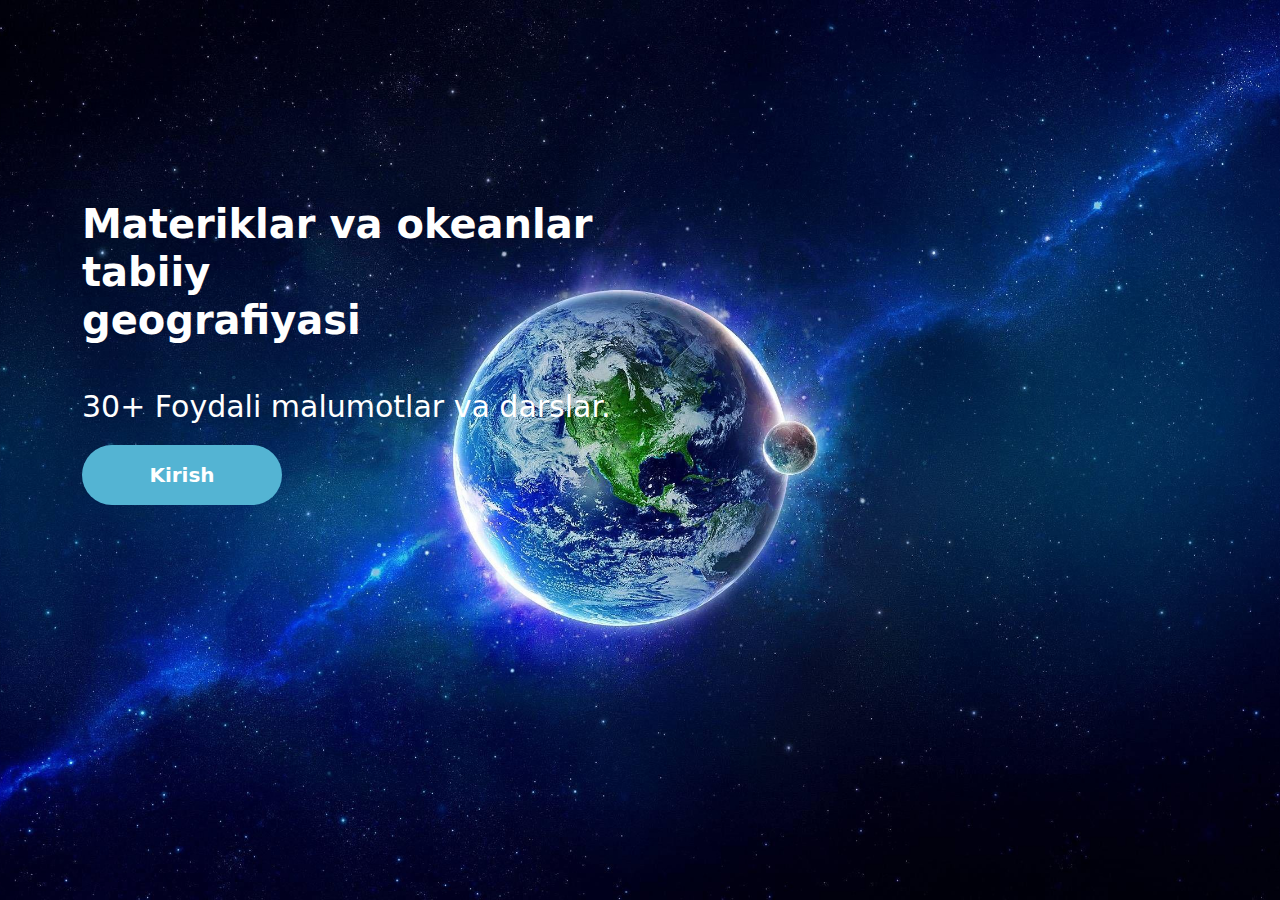
==== main.html @ b9d21cc7 "first commit" ====
<!-- <!DOCTYPE html>
<html lang="en">
<head>
    <meta charset="UTF-8">
    <meta name="viewport" content="width=device-width, initial-scale=1.0">
    <title>Geo App</title>
    <style>
        html , body{
            height: 100%;
        }
        *{
            padding: 0;
            margin: 0;
            box-sizing: border-box;
        }
        ::-webkit-scrollbar{
            width: 0px !important;
        }
    </style>
</head>
<body>
    <iframe src="https://6547eaa010f7c906611f0c7f--stalwart-seahorse-f23856.netlify.app/" title="Geo App" style="width: 100%;border: none;outline: none;height: 100vh;"></iframe>
</body>
</html> -->

<!DOCTYPE html>
<html lang="en">
<head>
    <meta charset="UTF-8">
    <meta name="viewport" content="width=device-width, initial-scale=1.0">
    <title>Geo App</title>
    <link rel="stylesheet" href="https://cdn.jsdelivr.net/npm/bootstrap@5.3.2/dist/css/bootstrap.min.css">
    <style>
        body{
            height: 100vh;
            background-image: url('./126463.jpg');
            background-size: cover;
            background-position: center;
            background-repeat: no-repeat;
        }
        h1{
            color: rgb(255, 255, 255);
            font-size: 40px;
            font-weight: 700;
            margin-top: 200px;
        }
        p{
            color: rgb(255, 255, 255);
            font-size: 30px;
            margin-top: 40px;
            font-weight: 500;
        }
        .btn-sign{
            border: none;
            outline: none;
            height: 60px;
            width: 200px;
            border-radius: 30px;
            background-color: #54b4d3;
        }
        a{
            font-weight: 900 !important;
            text-decoration: none;
            color: #fff!important;
            font-size: 20px!important;
        }
    </style>
</head>
<body>
    <div class="app_header">
        <div class="container">
            <div class="row">
                <div class="col-6">
                    <h1>
                        Materiklar va okeanlar tabiiy <br>
                        geografiyasi
                    </h1>

                    <p>
                        30+ Foydali malumotlar va darslar.
                    </p>

                    <button class="btn-sign">
                        <a href="./aap.html">
                            Kirish
                        </a>
                    </button>
                </div>
            </div>
        </div>
    </div>
</body>
</html>
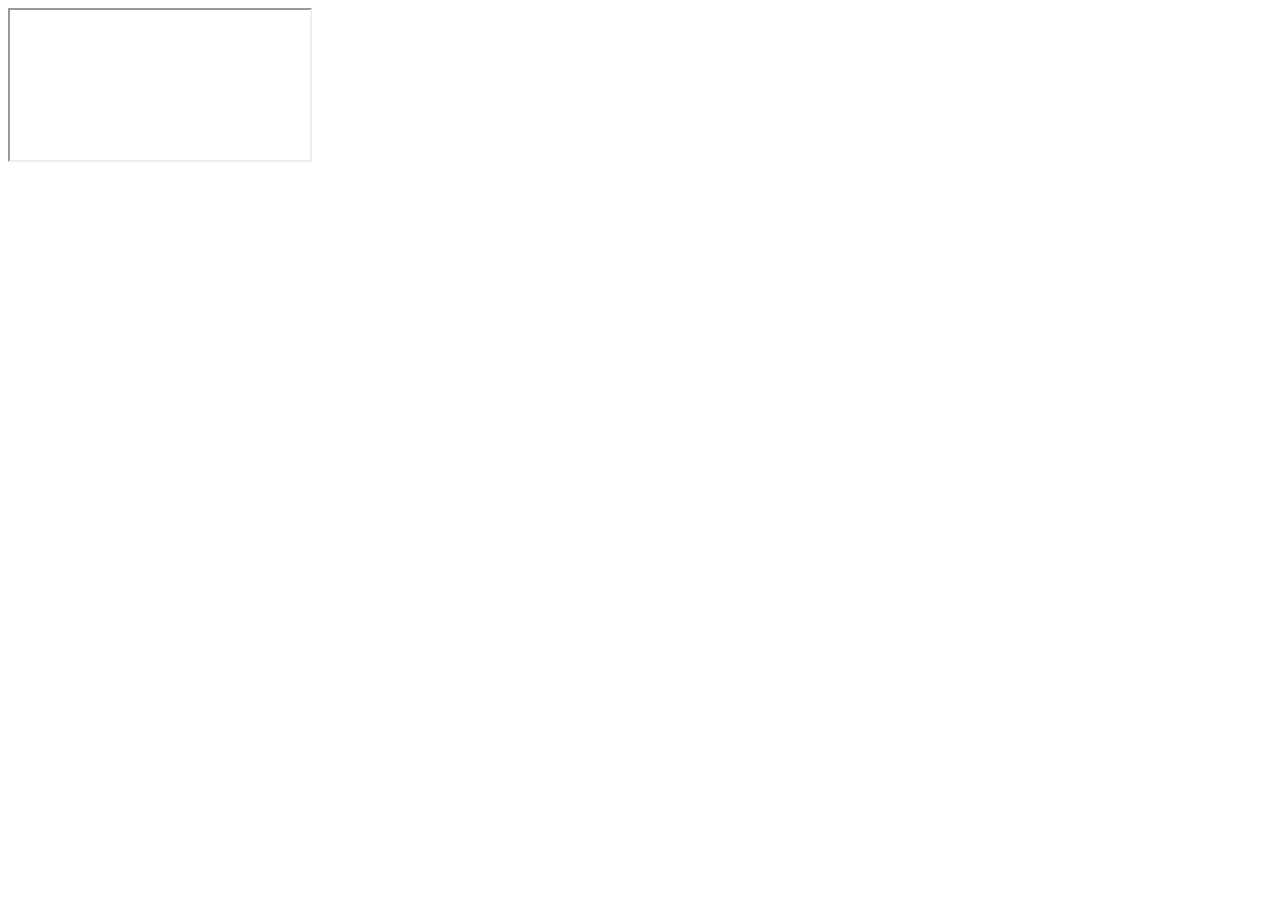
==== commit 851eb3be: "two commit" ====
--- a/main.html
+++ b/main.html
@@ -1,93 +1,11 @@
-<!-- <!DOCTYPE html>
-<html lang="en">
-<head>
-    <meta charset="UTF-8">
-    <meta name="viewport" content="width=device-width, initial-scale=1.0">
-    <title>Geo App</title>
-    <style>
-        html , body{
-            height: 100%;
-        }
-        *{
-            padding: 0;
-            margin: 0;
-            box-sizing: border-box;
-        }
-        ::-webkit-scrollbar{
-            width: 0px !important;
-        }
-    </style>
-</head>
-<body>
-    <iframe src="https://6547eaa010f7c906611f0c7f--stalwart-seahorse-f23856.netlify.app/" title="Geo App" style="width: 100%;border: none;outline: none;height: 100vh;"></iframe>
-</body>
-</html> -->
-
 <!DOCTYPE html>
 <html lang="en">
 <head>
     <meta charset="UTF-8">
     <meta name="viewport" content="width=device-width, initial-scale=1.0">
     <title>Geo App</title>
-    <link rel="stylesheet" href="https://cdn.jsdelivr.net/npm/bootstrap@5.3.2/dist/css/bootstrap.min.css">
-    <style>
-        body{
-            height: 100vh;
-            background-image: url('./126463.jpg');
-            background-size: cover;
-            background-position: center;
-            background-repeat: no-repeat;
-        }
-        h1{
-            color: rgb(255, 255, 255);
-            font-size: 40px;
-            font-weight: 700;
-            margin-top: 200px;
-        }
-        p{
-            color: rgb(255, 255, 255);
-            font-size: 30px;
-            margin-top: 40px;
-            font-weight: 500;
-        }
-        .btn-sign{
-            border: none;
-            outline: none;
-            height: 60px;
-            width: 200px;
-            border-radius: 30px;
-            background-color: #54b4d3;
-        }
-        a{
-            font-weight: 900 !important;
-            text-decoration: none;
-            color: #fff!important;
-            font-size: 20px!important;
-        }
-    </style>
 </head>
 <body>
-    <div class="app_header">
-        <div class="container">
-            <div class="row">
-                <div class="col-6">
-                    <h1>
-                        Materiklar va okeanlar tabiiy <br>
-                        geografiyasi
-                    </h1>
-
-                    <p>
-                        30+ Foydali malumotlar va darslar.
-                    </p>
-
-                    <button class="btn-sign">
-                        <a href="./aap.html">
-                            Kirish
-                        </a>
-                    </button>
-                </div>
-            </div>
-        </div>
-    </div>
+    <iframe src="" title="W3Schools Free Online Web Tutorials"></iframe>
 </body>
 </html>